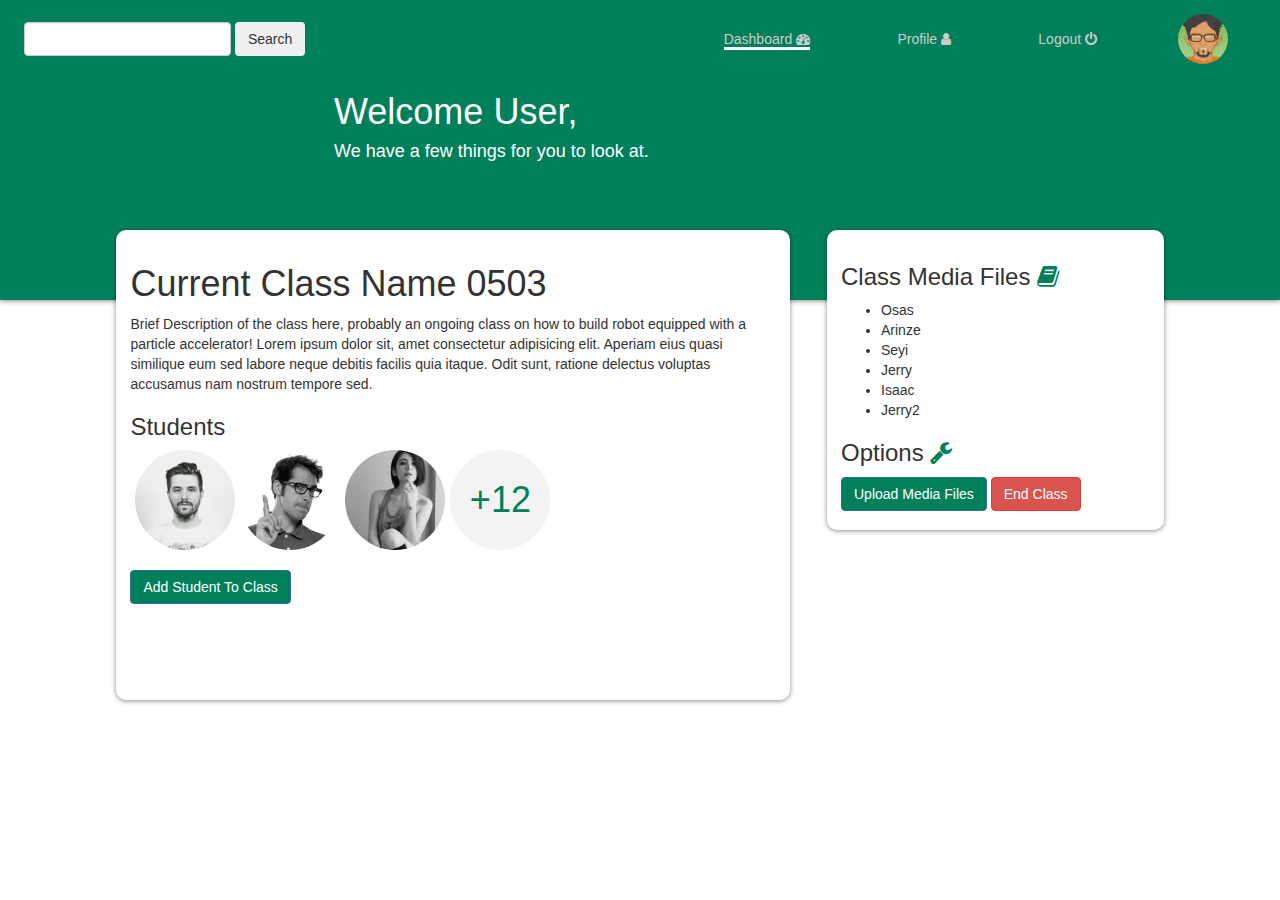
==== sms-dashboard/index.html @ 843a4db3 "added the dashboard UI folder" ====
<!DOCTYPE html>
<html lang="en">

<head>
    <meta charset="UTF-8">
    <meta name="viewport" content="width=device-width, initial-scale=1.0">
    <title>Dashboard</title>
    <link rel="stylesheet" href="css/bootstrap.min.css">
    <link rel="stylesheet" href="https://stackpath.bootstrapcdn.com/font-awesome/4.7.0/css/font-awesome.min.css">
    <link rel="stylesheet" href="css/animate.min.css">
    <link rel="stylesheet" href="css/style.css">
</head>

<body>
    <div class="container-fluid nav-container">
        <nav>
            <form action="" class="form-inline">
                <div class="search-field">
                    <div class="form-group first">
                        <input type="text" class="form-control">
                    </div>
                    <div class="form-group second">
                        <button class="btn">Search</button>
                    </div>
                </div>
            </form>
            <ul>
                <li>
                    <a href="#" class="dash-active">Dashboard <i class="fa fa-tachometer" aria-hidden="true"></i></a>
                </li>
                <li>
                    <a href="profile.html">Profile <i class="fa fa-user" aria-hidden="true"></i></a>
                </li>
                <li>
                    <a href="#">Logout <i class="fa fa-power-off" aria-hidden="true"></i></a>
                </li>
            </ul>
            <div class="user-img animate__animated animate__swing">
                <img src="img/avatar04.png" alt="avater-img" class="img-circle">
            </div>
        </nav>
        <div class="user-intro">
            <h1 class="animate__animated animate__tada">Welcome <span>User</span>,</h1>
            <h4 class="animate__animated animate__lightSpeedInLeft">We have a few things for you to look at.</h4>
        </div>
    </div>
    <!-- sms dashboard content  -->
    <div class="container-fluid dash-content">
        <div class="content-box1">
            <div class="class-title">
                <h1>Current Class Name 0503</h1>
                <p>Brief Description of the class here, probably an ongoing class on how to build robot equipped with a particle accelerator! Lorem ipsum dolor sit, amet consectetur adipisicing elit. Aperiam eius quasi similique eum sed labore neque debitis
                    facilis quia itaque. Odit sunt, ratione delectus voluptas accusamus nam nostrum tempore sed.</p>
            </div>
            <div class="students">
                <h3>Students</h3>
                <div class="student-icon">
                    <div class="stu-img">
                        <a href="student-details.html"><img src="img/user1-128x128.jpg" class="img-circle" alt=""></a>
                    </div>
                    <div class="stu-img">
                        <a href="student-details.html"><img src="img/user2-160x160.jpg" class="img-circle" alt=""></a>
                    </div>
                    <div class="stu-img">
                        <a href="student-details.html"><img src="img/user3-128x128.jpg" class="img-circle" alt=""></a>
                    </div>
                    <div class="stu-img more">
                        <h1>
                            <a href="view-all-students.html">+12</a>
                        </h1>
                    </div>
                </div>
            </div>
            <a href="add-student.html" class="btn btn-primary add-btn">Add Student To Class</a>
        </div>

        <div class="content-box2">
            <div class="note">
                <h3>Class Media Files <i style="color: rgb(0, 128, 90);" class="fa fa-book" aria-hidden="true"></i></h3>
                <ul>
                    <li>Osas</li>
                    <li>Arinze</li>
                    <li>Seyi</li>
                    <li>Jerry</li>
                    <li>Isaac</li>
                    <li>Jerry2</li>
                </ul>
                <div class="options">
                    <h3>Options <i style="color: rgb(0, 128, 90);" class="fa fa-wrench" aria-hidden="true"></i></h3>
                    </h3>
                    <div>
                        <a href="#" class="btn btn-primary add-btn">Upload Media Files</a>
                        <a href="#" class="btn btn-danger">End Class</a>
                    </div>
                </div>
            </div>
        </div>

    </div>
</body>

</html>
---- sms-dashboard/css/style.css ----
.nav-container {
    padding: 0;
    height: 300px;
    background-color: rgb(0, 128, 90);
    border-bottom: 0 none;
    box-shadow: 0 1px 5px rgba(0, 0, 0, 0.46);
}

nav {
    height: auto;
    /* border: 1px solid black; */
    display: flex;
    padding: 1em;
}

.nav-container form {
    width: 50%;
    height: 50px;
    /* border: 1px solid red; */
    margin: auto;
    display: flex;
    /* padding: 1em; */
}

.search-field {
    margin: auto;
    margin-left: 10px;
}

.nav-container ul {
    width: 40%;
    height: 50px;
    /* border: 1px solid blue; */
    margin: auto;
    list-style: none;
    display: flex;
}

.nav-container li {
    margin: auto;
    padding: 10px;
}

.nav-container a {
    text-decoration: none;
    color: #ccc;
}

.dash-active {
    border-bottom: 3px solid #fff;
}

.nav-container a:hover {
    color: #fff;
    border-bottom: 3px solid #fff;
}

.user-img {
    width: 10%;
    height: 50px;
    /* border: 1px solid #fff; */
    margin: auto;
    display: flex;
}

.user-img img {
    width: 50px;
    height: 50px;
    margin: auto;
}

.user-intro {
    color: #fff;
    /* border: 1px solid black; */
    padding: 1em;
    width: 50%;
    margin: auto;
}

.user-intro h1 {
    margin-top: 0;
}

.dash-content {
    /*
     border: 1px solid black; */
    width: 90%;
    height: 500px;
    margin-top: -70px;
    display: flex;
    flex-wrap: wrap;
    justify-content: space-between;
}

.content-box1,
.content-box2 {
    /* border: 1px solid black; */
    height: 300px;
    background-color: #fff;
    border-radius: 10px;
    border-bottom: 0 none;
    box-shadow: 0 1px 5px rgba(0, 0, 0, 0.46);
}

.content-box1 {
    width: 60%;
    padding: 1em;
    height: auto;
    margin-bottom: 30px;
}

.students {
    margin-bottom: 20px;
}

.student-icon {
    /* border: 1px solid red; */
    display: flex;
    /* justify-content: space-between; */
}

.stu-img {
    height: 100px;
    width: 100px;
    /* border: 1px solid black; */
    border-radius: 50%;
    margin-left: 5px;
}

.more {
    display: flex;
    background-color: #f3f3f3;
}

.more h1 {
    margin: auto;
}

.more a {
    text-decoration: none;
    color: rgb(0, 128, 90);
}

.stu-img img {
    width: 100%;
    height: 100%;
}

.add-btn {
    background-color: rgb(0, 128, 90);
    background-color: rgb(0, 128, 90);
}

.add-btn:hover {
    opacity: 0.8;
    background-color: rgb(0, 128, 90);
}

.content-box2 {
    width: 30%;
    padding: 1em;
    margin-bottom: 30px;
}


/* Profile page */

.profile-heading,
.back {
    color: #fff;
    /* border: 1px solid black; */
    width: 50%;
    margin: auto;
    padding: 1em;
    text-align: center;
}

.profile {
    /* border: 1px solid black; */
}

.profile form {
    /* border: 1px solid red; */
    height: auto;
    width: 60%;
    padding: 1em;
    background-color: #fff;
    box-shadow: 0 1px 5px rgba(0, 0, 0, 0.46);
}

.prof-img {
    /* border: 1px solid green; */
    width: 200px;
    height: 200px;
    margin: auto;
    margin-top: -50px;
    border-radius: 50%;
}

.prof-img img {
    width: 100%;
    height: 100%;
    box-shadow: 0 1px 5px rgba(0, 0, 0, 0.46);
}

.align {
    margin-top: 23px;
}

.all {
    /* border: 1px solid black;
    background-color: #fff; */
    /* box-shadow: 0 1px 5px rgba(0, 0, 0, 0.46); */
    padding: 1em;
    width: 90%;
    height: auto;
    margin-top: -70px;
    /* flex-wrap: wrap;
     */
}

.student-container {
    display: flex;
    flex-wrap: wrap;
    justify-content: space-around;
}

.space {
    padding: 1px;
}

.student-box {
    width: 600px;
    /* border: 1px solid black; */
    height: 150px;
    border-radius: 10px;
    padding: 1em;
    box-shadow: 0 1px 5px rgba(0, 0, 0, 0.46);
    display: flex;
    background-color: #fff;
    margin-bottom: 20px;
}

.student-img {
    /* border: 1px solid black; */
    height: 100px;
    width: 100px;
    border-radius: 50%;
}

.student-img img {
    width: 100%;
    height: 100%;
}

.student-name {
    /* border: 1px solid black; */
    height: auto;
    width: 60%;
    padding: 1em;
}

.l {
    border: 1px solid black;
}

.student-detail {
    background-color: #fff;
    width: 60%;
    box-shadow: 0 1px 5px rgba(0, 0, 0, 0.46);
}

@media screen and (max-width:480px) {
    .nav-container {
        height: auto;
    }
    nav {
        display: block;
    }
    .nav-container form {
        width: 100%;
        /* display: block; */
    }
    .first {
        width: 50%;
        display: inline-block;
    }
    .second {
        width: 40%;
        display: inline-block;
        /* border: 1px solid yellow; */
    }
    .second button {
        width: 100%;
    }
    .search-field {
        margin: auto;
    }
    .nav-container ul {
        width: 100%;
    }
    .user-img {
        width: 30%;
    }
    .user-intro {
        width: 70%;
        margin-bottom: 20px;
    }
    .content-box1,
    .content-box2 {
        width: 100%;
    }
    .dash-content {
        margin-top: -20px;
        width: 100%;
    }
    .stu-img {
        height: 50px;
        width: 50px;
    }
    .more h1 {
        font-size: 15px;
    }
    .note h3 {
        font-size: 20px;
    }
    .content-box2 {
        height: auto;
    }
    .back {
        margin-bottom: 50px;
    }
    .profile-heading h1 {
        font-size: 20px;
    }
    .profile form {
        width: 100%;
    }
    .student-box {
        height: auto;
    }
    .push {
        margin-bottom: 10px;
    }
    .all {
        margin-top: -50px;
    }
}
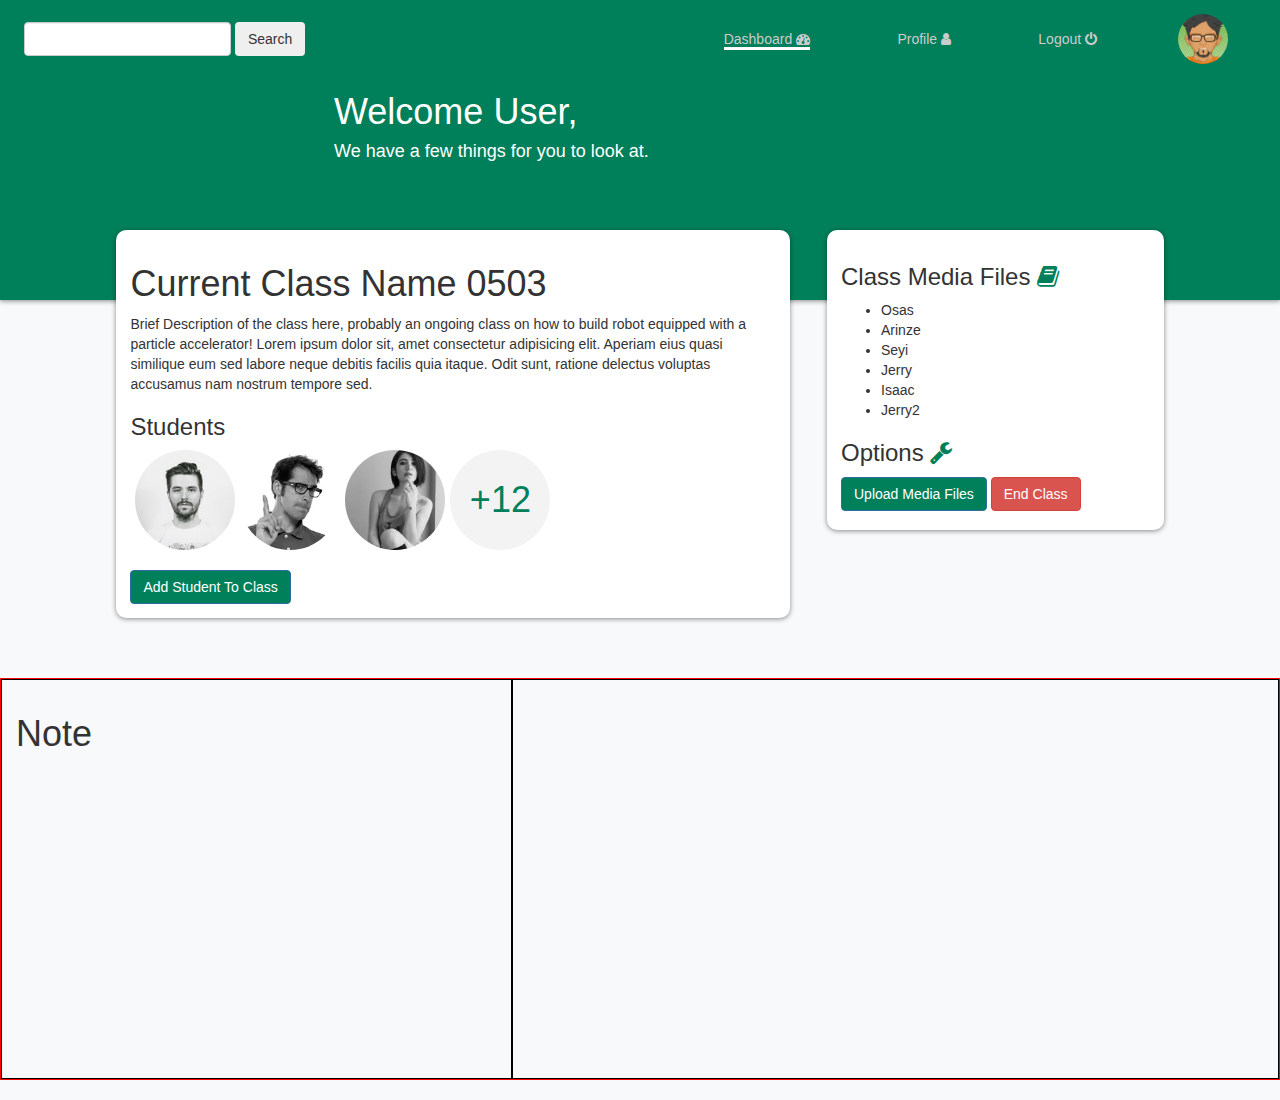
==== commit fe5ca4f7: "100% done with the landing pages, i'll fix the dark mode feature when we move to react" ====
--- a/sms-dashboard/index.html
+++ b/sms-dashboard/index.html
@@ -73,7 +73,6 @@
             </div>
             <a href="add-student.html" class="btn btn-primary add-btn">Add Student To Class</a>
         </div>
-
         <div class="content-box2">
             <div class="note">
                 <h3>Class Media Files <i style="color: rgb(0, 128, 90);" class="fa fa-book" aria-hidden="true"></i></h3>
@@ -95,7 +94,13 @@
                 </div>
             </div>
         </div>
-
+    </div>
+    <!-- additional dashboard content -->
+    <div class="container-fluid thread">
+        <div class="thread-create">
+            <h1>Note</h1>
+        </div>
+        <div class="thread-read"></div>
     </div>
 </body>
 
--- a/sms-dashboard/css/style.css
+++ b/sms-dashboard/css/style.css
@@ -6,6 +6,10 @@
     box-shadow: 0 1px 5px rgba(0, 0, 0, 0.46);
 }
 
+body {
+    background-color: #f8f9fa;
+}
+
 nav {
     height: auto;
     /* border: 1px solid black; */
@@ -82,11 +86,11 @@
 }
 
 .dash-content {
-    /*
-     border: 1px solid black; */
+    /* border: 1px solid blue; */
     width: 90%;
-    height: 500px;
+    height: auto;
     margin-top: -70px;
+    margin-bottom: 30px;
     display: flex;
     flex-wrap: wrap;
     justify-content: space-between;
@@ -270,6 +274,33 @@
     box-shadow: 0 1px 5px rgba(0, 0, 0, 0.46);
 }
 
+.thread {
+    border: 1px solid red;
+    height: auto;
+    padding: 0;
+    /* width: 90%; */
+    display: flex;
+    flex-wrap: wrap;
+    justify-content: space-between;
+    margin-bottom: 20px;
+}
+
+.thread-create,
+.thread-read {
+    border: 1px solid black;
+    height: 400px;
+    padding: 1em;
+    /* border-radius: 10px; */
+}
+
+.thread-create {
+    width: 40%;
+}
+
+.thread-read {
+    width: 60%;
+}
+
 @media screen and (max-width:480px) {
     .nav-container {
         height: auto;
